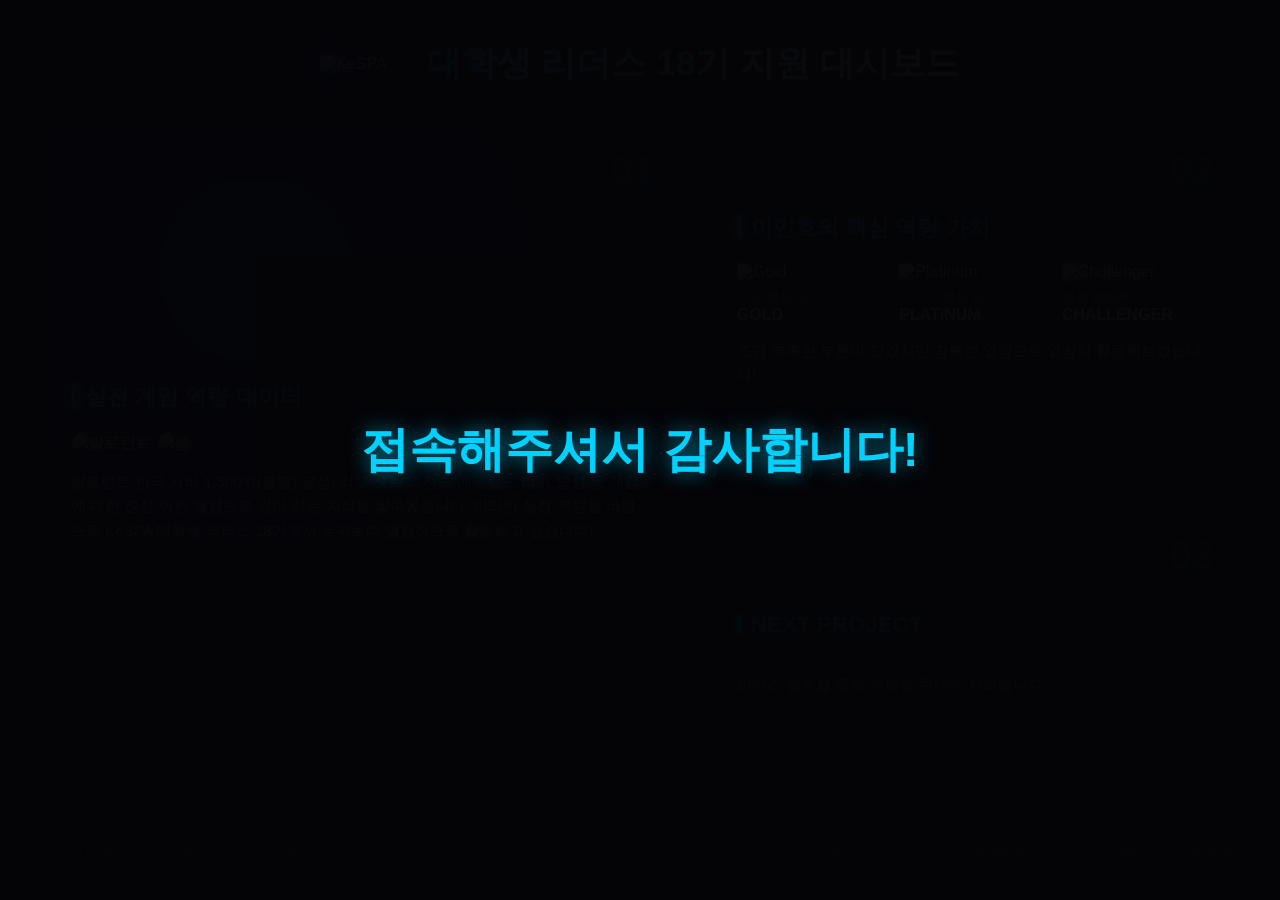
==== index.html @ 9242da1e "feat: add welcome firework effect and overlay message" ====
<!DOCTYPE html>
<html lang="ko">
<head>
    <meta charset="UTF-8">
    <meta name="viewport" content="width=device-width, initial-scale=1.0">
    <title>이민호 | KeSPA 리더스 18기 대시보드</title>
    <link rel="stylesheet" href="style.css?v=9.0">
    <link rel="stylesheet" href="https://cdn.jsdelivr.net/gh/orioncactus/pretendard/dist/web/static/pretendard.css">
</head>
<body>
    <!-- 환영 메시지 오버레이 -->
    <div id="welcome-overlay">
        <h2 class="welcome-text">접속해주셔서 감사합니다!</h2>
    </div>

    <div class="container">
        <header>
            <div class="kespa-logo">
                <img src="https://i.imgur.com/GC9hRua.png" alt="KeSPA" referrerpolicy="no-referrer">
            </div>
            <h1>대학생 리더스 18기 지원 대시보드</h1>
        </header>

        <main class="dashboard">
            <!-- 좌측: 실전 역량 (가장 비중이 큼) -->
            <section class="section-card main-info">
                <div class="number-badge">01</div>
                <h2>실전 게임 역량 데이터</h2>
                <div class="image-row">
                    <img src="https://i.imgur.com/TNSPX4i.png" alt="발로란트" referrerpolicy="no-referrer">
                    <img src="https://i.imgur.com/08a2gnM.png" alt="롤" referrerpolicy="no-referrer">
                </div>
                <p>발로란트 한국 서버 1,500위(불멸) 달성, 리그 오브 레전드 에메랄드 티어 달성 등 게임에 대한 진심 어린 열정으로 깊이 있는 지식을 쌓아왔습니다. 이러한 실전 역량을 바탕으로 KeSPA 대학생 리더스 18기로서 누구보다 열정적으로 활동하고 싶습니다!</p>
            </section>

            <!-- 우측 상단: 핵심 역량 가치 -->
            <section class="section-card">
                <div class="number-badge">02</div>
                <h2>이민호의 핵심 역량 가치</h2>
                <div class="skill-grid">
                    <div class="skill-item">
                        <img src="https://i.imgur.com/Eu0HTeV.png" alt="Gold" referrerpolicy="no-referrer">
                        <span>영상 활용 능력</span><strong>GOLD</strong>
                    </div>
                    <div class="skill-item">
                        <img src="https://i.imgur.com/gcPftUZ.png" alt="Platinum" referrerpolicy="no-referrer">
                        <span>이미지 활용 능력</span><strong>PLATINUM</strong>
                    </div>
                    <div class="skill-item">
                        <img src="https://i.imgur.com/YZcGBeW.png" alt="Challenger" referrerpolicy="no-referrer">
                        <span>성장 잠재력</span><strong>CHALLENGER</strong>
                    </div>
                </div>
                <p>조금 부족한 부분이 있겠지만 강력한 열정으로 열심히 활동해보겠습니다!</p>
            </section>

            <!-- 우측 하단: 빈 칸들 -->
            <section class="section-card empty-card">
                <div class="number-badge">03</div>
                <h2>NEXT PROJECT</h2>
                <p>리더스 활동을 통해 채워질 콘텐츠 자리입니다.</p>
            </section>
        </main>

        <footer>
            <div>KeSPA 대학생 리더스 18기 지원자 이민호</div>
            <div>© 2026 MINHO LEE | Hankyong National University, Information Security Major</div>
        </footer>
    </div>
    <script src="https://cdn.jsdelivr.net/npm/canvas-confetti@1.6.0/dist/confetti.browser.min.js"></script>
    <script src="main.js"></script>
</body>
</html>
---- style.css ----
:root {
    --bg-dark: #050508;
    --kespa-blue: #00d2ff;
    --val-red: #ff4655;
    --glass-bg: rgba(255, 255, 255, 0.03);
    --glass-border: rgba(255, 255, 255, 0.1);
}

body {
    background-color: var(--bg-dark);
    color: #ffffff;
    font-family: 'Pretendard', sans-serif;
    margin: 0;
    padding: 0;
    overflow: hidden;
    background-image: 
        radial-gradient(circle at 20% 30%, rgba(0, 210, 255, 0.08) 0%, transparent 50%),
        radial-gradient(circle at 80% 70%, rgba(255, 70, 85, 0.05) 0%, transparent 50%);
    background-attachment: fixed;
}

/* 환영 오버레이 스타일 */
#welcome-overlay {
    position: fixed;
    top: 0;
    left: 0;
    width: 100vw;
    height: 100vh;
    background: rgba(5, 5, 8, 0.98);
    display: flex;
    justify-content: center;
    align-items: center;
    z-index: 9999;
    transition: opacity 1s ease, visibility 1s;
}

.welcome-text {
    font-size: 3rem;
    font-weight: 900;
    color: var(--kespa-blue);
    text-shadow: 0 0 20px rgba(0, 210, 255, 0.6);
    text-transform: uppercase;
    animation: welcome-pulse 2s infinite;
}

@keyframes welcome-pulse {
    0%, 100% { transform: scale(1); opacity: 1; }
    50% { transform: scale(1.05); opacity: 0.8; }
}

#welcome-overlay.fade-out {
    opacity: 0;
    visibility: hidden;
}

.container {
    width: 100vw;
    height: 100vh;
    display: flex;
    flex-direction: column;
    padding: 40px;
    box-sizing: border-box;
}

header {
    display: flex;
    align-items: center;
    justify-content: center;
    gap: 40px;
    margin-bottom: 40px;
    flex-shrink: 0;
}

.kespa-logo img {
    width: 140px;
    filter: drop-shadow(0 0 15px rgba(0, 210, 255, 0.4));
    animation: float 3s ease-in-out infinite;
}

@keyframes float {
    0%, 100% { transform: translateY(0); }
    50% { transform: translateY(-10px); }
}

header h1 {
    font-size: 2.2rem;
    margin: 0;
    font-weight: 800;
    background: linear-gradient(to right, #00d2ff, #fff, #00d2ff);
    background-size: 200% auto;
    -webkit-background-clip: text;
    -webkit-text-fill-color: transparent;
    animation: shine 5s linear infinite;
}

@keyframes shine {
    to { background-position: 200% center; }
}

.dashboard {
    display: grid;
    grid-template-columns: 1.2fr 1fr;
    grid-template-rows: 1.2fr 1fr;
    gap: 25px;
    flex-grow: 1;
    min-height: 0;
}

.section-card {
    background: var(--glass-bg);
    backdrop-filter: blur(15px);
    border: 1px solid var(--glass-border);
    border-radius: 24px;
    padding: 30px;
    position: relative;
    display: flex;
    flex-direction: column;
    justify-content: center;
    transition: all 0.4s cubic-bezier(0.175, 0.885, 0.32, 1.275);
}

.section-card:hover {
    transform: translateY(-10px) scale(1.02);
    border-color: var(--kespa-blue);
    background: rgba(255, 255, 255, 0.06);
    box-shadow: 0 20px 40px rgba(0, 0, 0, 0.4), 0 0 20px rgba(0, 210, 255, 0.2);
}

.number-badge {
    position: absolute;
    top: 20px;
    right: 25px;
    color: var(--kespa-blue);
    font-weight: 900;
    opacity: 0.2;
    font-size: 2.5rem;
    transition: 0.3s;
}

.section-card:hover .number-badge {
    opacity: 0.8;
    transform: scale(1.1);
    text-shadow: 0 0 10px var(--kespa-blue);
}

.section-card h2 {
    font-size: 1.4rem;
    margin: 0 0 20px 0;
    color: var(--kespa-blue);
    display: flex;
    align-items: center;
    gap: 10px;
}

.section-card h2::before {
    content: '';
    width: 4px;
    height: 20px;
    background: var(--kespa-blue);
    border-radius: 2px;
    box-shadow: 0 0 10px var(--kespa-blue);
}

.image-row img {
    width: 48%;
    max-width: 240px;
    border-radius: 12px;
    border: 1px solid rgba(255, 255, 255, 0.1);
    transition: 0.3s;
}

.image-row img:hover {
    transform: scale(1.05);
    border-color: var(--kespa-blue);
    filter: brightness(1.1);
}

.skill-grid {
    display: grid;
    grid-template-columns: repeat(3, 1fr);
    gap: 15px;
}

.skill-item img {
    width: 75px;
    height: 75px;
    margin-bottom: 8px;
    filter: drop-shadow(0 0 8px rgba(255, 255, 255, 0.2));
    transition: 0.3s;
}

.skill-item:hover img {
    transform: rotate(10deg) scale(1.2);
    filter: drop-shadow(0 0 12px var(--kespa-blue));
}

.skill-item span { font-size: 0.8rem; color: #888; display: block; }
.skill-item strong { font-size: 1rem; color: #fff; }

.section-card p {
    font-size: 0.95rem;
    color: #cbd5e1;
    margin-top: 15px;
    line-height: 1.6;
}

.main-info { grid-row: span 2; }
.empty-card { border: 1px dashed #334155; opacity: 0.7; }

footer {
    display: flex;
    justify-content: space-between;
    padding-top: 30px;
    font-size: 0.85rem;
    color: #475569;
    flex-shrink: 0;
}

@media (max-width: 1000px) {
    body { overflow: auto; }
    .container { height: auto; padding: 20px; }
    .dashboard { grid-template-columns: 1fr; }
    header { flex-direction: column; gap: 20px; }
}
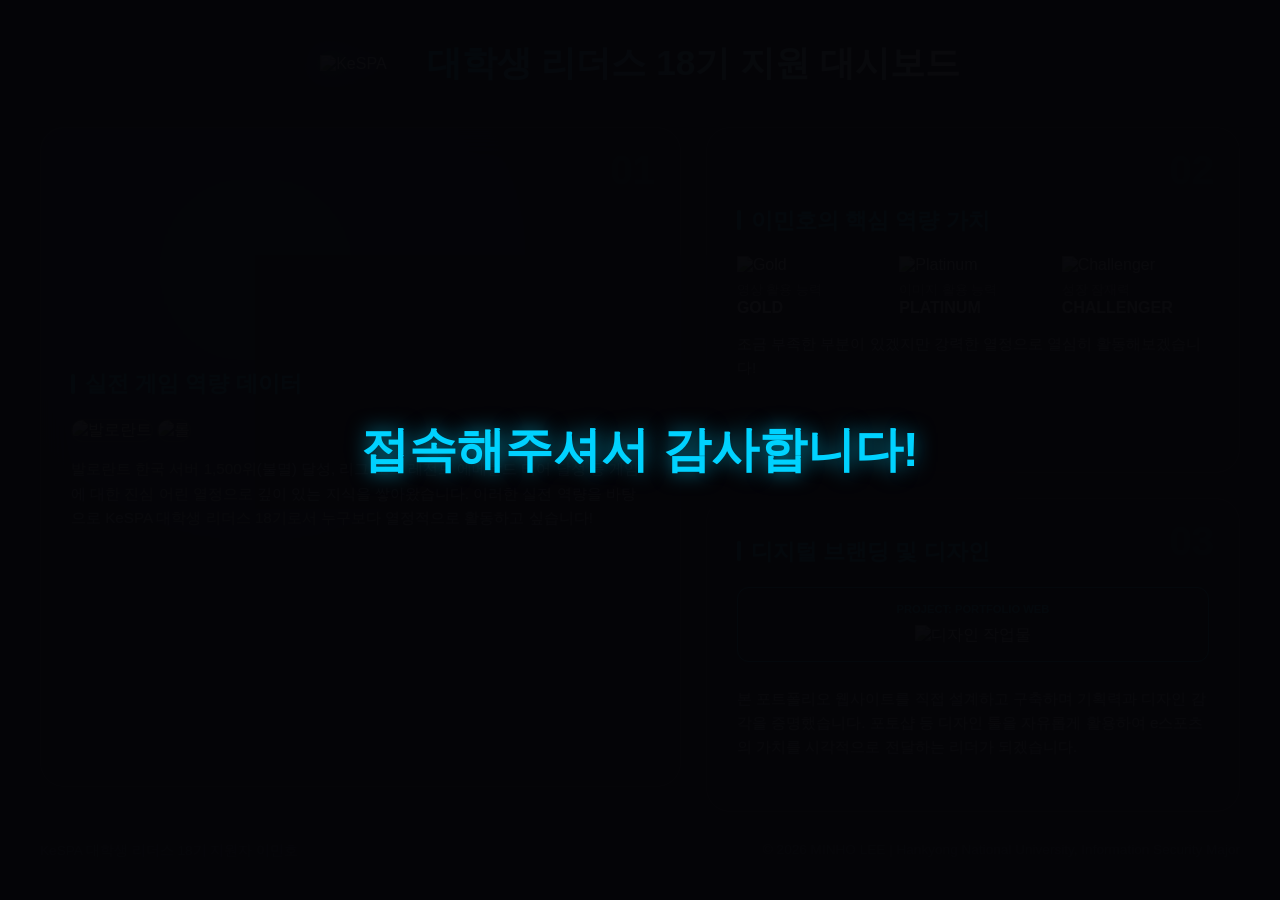
==== commit 11a9d19a: "feat: setup Section 3 as a Design Showcase and refine layout for non-scrolling dashboard" ====
--- a/index.html
+++ b/index.html
@@ -54,11 +54,18 @@
                 <p>조금 부족한 부분이 있겠지만 강력한 열정으로 열심히 활동해보겠습니다!</p>
             </section>
 
-            <!-- 우측 하단: 빈 칸들 -->
-            <section class="section-card empty-card">
+            <!-- 03. 디지털 디자인 및 웹 브랜딩 -->
+            <section class="section-card main-info">
                 <div class="number-badge">03</div>
-                <h2>NEXT PROJECT</h2>
-                <p>리더스 활동을 통해 채워질 콘텐츠 자리입니다.</p>
+                <h2>디지털 브랜딩 및 디자인</h2>
+                <div class="design-showcase">
+                    <!-- 포토샵 작업물이나 웹사이트 스크린샷이 들어갈 자리 -->
+                    <div class="work-item">
+                        <div class="work-label">PROJECT: PORTFOLIO WEB</div>
+                        <img src="https://i.imgur.com/GC9hRua.png" alt="디자인 작업물" class="design-img" referrerpolicy="no-referrer">
+                    </div>
+                </div>
+                <p>본 포트폴리오 웹사이트를 직접 설계하고 구축하며 기획력과 디자인 감각을 증명했습니다. 포토샵 등 디자인 툴을 자유롭게 활용하여 e스포츠의 가치를 시각적으로 전달하는 리더가 되겠습니다.</p>
             </section>
         </main>
 
--- a/style.css
+++ b/style.css
@@ -19,7 +19,6 @@
     background-attachment: fixed;
 }
 
-/* 환영 오버레이 스타일 */
 #welcome-overlay {
     position: fixed;
     top: 0;
@@ -134,13 +133,6 @@
     font-weight: 900;
     opacity: 0.2;
     font-size: 2.5rem;
-    transition: 0.3s;
-}
-
-.section-card:hover .number-badge {
-    opacity: 0.8;
-    transform: scale(1.1);
-    text-shadow: 0 0 10px var(--kespa-blue);
 }
 
 .section-card h2 {
@@ -158,7 +150,6 @@
     height: 20px;
     background: var(--kespa-blue);
     border-radius: 2px;
-    box-shadow: 0 0 10px var(--kespa-blue);
 }
 
 .image-row img {
@@ -166,13 +157,6 @@
     max-width: 240px;
     border-radius: 12px;
     border: 1px solid rgba(255, 255, 255, 0.1);
-    transition: 0.3s;
-}
-
-.image-row img:hover {
-    transform: scale(1.05);
-    border-color: var(--kespa-blue);
-    filter: brightness(1.1);
 }
 
 .skill-grid {
@@ -185,7 +169,6 @@
     width: 75px;
     height: 75px;
     margin-bottom: 8px;
-    filter: drop-shadow(0 0 8px rgba(255, 255, 255, 0.2));
     transition: 0.3s;
 }
 
@@ -204,8 +187,20 @@
     line-height: 1.6;
 }
 
+/* 디자인 쇼케이스 전용 스타일 */
+.design-showcase {
+    background: #000;
+    border-radius: 12px;
+    overflow: hidden;
+    margin-bottom: 10px;
+    border: 1px solid var(--kespa-blue);
+}
+
+.work-item { padding: 15px; text-align: center; }
+.work-label { font-size: 0.7rem; color: var(--kespa-blue); font-weight: 900; margin-bottom: 10px; }
+.design-img { width: 100%; height: 100px; object-fit: contain; }
+
 .main-info { grid-row: span 2; }
-.empty-card { border: 1px dashed #334155; opacity: 0.7; }
 
 footer {
     display: flex;
@@ -213,12 +208,10 @@
     padding-top: 30px;
     font-size: 0.85rem;
     color: #475569;
-    flex-shrink: 0;
 }
 
 @media (max-width: 1000px) {
     body { overflow: auto; }
-    .container { height: auto; padding: 20px; }
+    .container { height: auto; }
     .dashboard { grid-template-columns: 1fr; }
-    header { flex-direction: column; gap: 20px; }
-}
+}
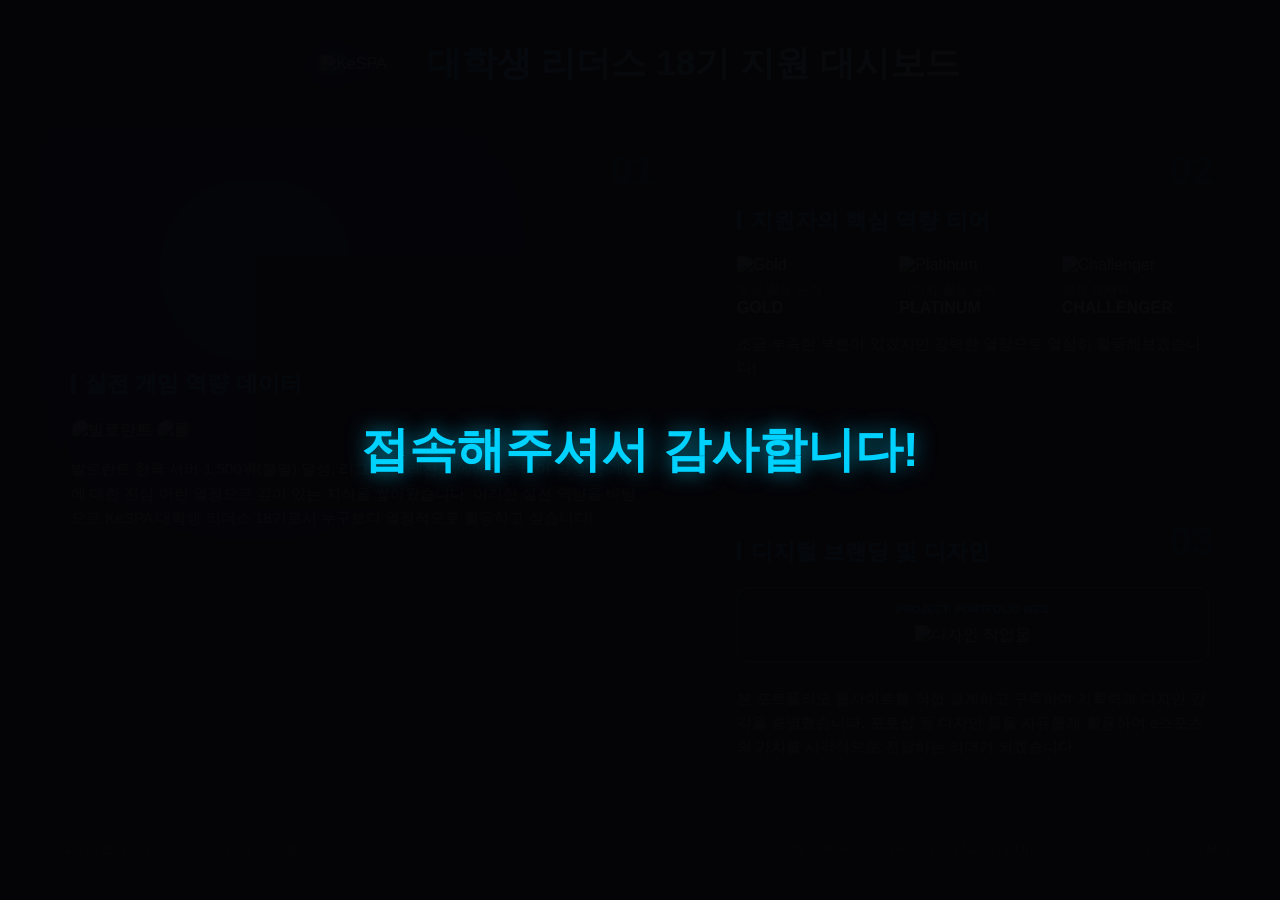
==== commit 1ae5cda4: "content: rename 'Core Competency Value' to 'Core Competency Tier'" ====
--- a/index.html
+++ b/index.html
@@ -33,10 +33,10 @@
                 <p>발로란트 한국 서버 1,500위(불멸) 달성, 리그 오브 레전드 에메랄드 티어 달성 등 게임에 대한 진심 어린 열정으로 깊이 있는 지식을 쌓아왔습니다. 이러한 실전 역량을 바탕으로 KeSPA 대학생 리더스 18기로서 누구보다 열정적으로 활동하고 싶습니다!</p>
             </section>
 
-            <!-- 우측 상단: 핵심 역량 가치 -->
+            <!-- 우측 상단: 핵심 역량 티어 -->
             <section class="section-card">
                 <div class="number-badge">02</div>
-                <h2>이민호의 핵심 역량 가치</h2>
+                <h2>지원자의 핵심 역량 티어</h2>
                 <div class="skill-grid">
                     <div class="skill-item">
                         <img src="https://i.imgur.com/Eu0HTeV.png" alt="Gold" referrerpolicy="no-referrer">
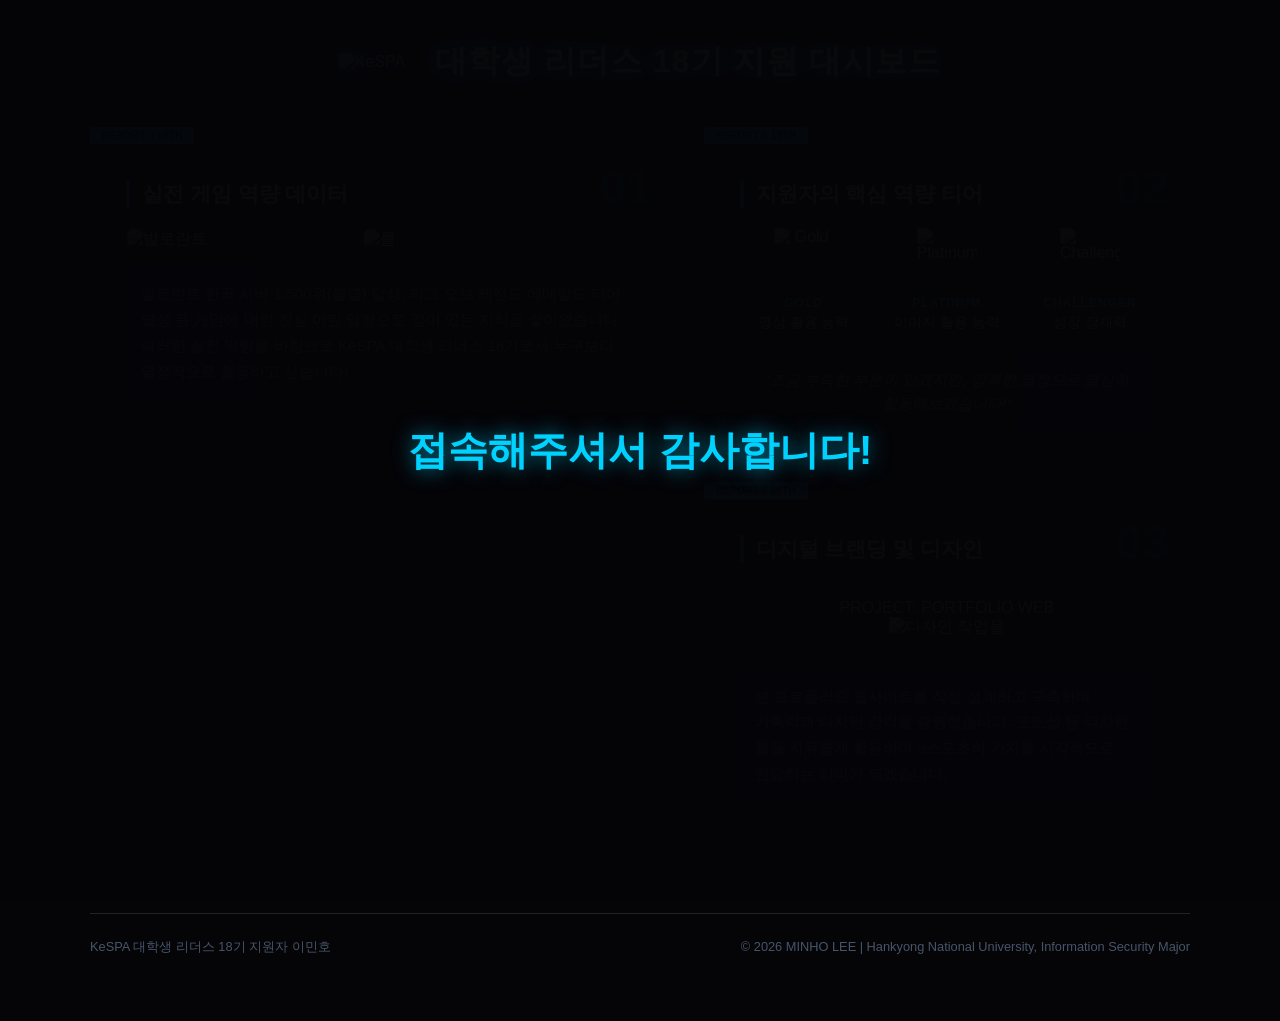
==== commit 36456b4b: "fix: clean up competency section text and improve layout/spacing for the aspiration message" ====
--- a/index.html
+++ b/index.html
@@ -40,18 +40,23 @@
                 <div class="skill-grid">
                     <div class="skill-item">
                         <img src="https://i.imgur.com/Eu0HTeV.png" alt="Gold" referrerpolicy="no-referrer">
-                        <span>영상 활용 능력</span><strong>GOLD</strong>
+                        <strong>GOLD</strong>
+                        <span>영상 활용 능력</span>
                     </div>
                     <div class="skill-item">
                         <img src="https://i.imgur.com/gcPftUZ.png" alt="Platinum" referrerpolicy="no-referrer">
-                        <span>이미지 활용 능력</span><strong>PLATINUM</strong>
+                        <strong>PLATINUM</strong>
+                        <span>이미지 활용 능력</span>
                     </div>
                     <div class="skill-item">
                         <img src="https://i.imgur.com/YZcGBeW.png" alt="Challenger" referrerpolicy="no-referrer">
-                        <span>성장 잠재력</span><strong>CHALLENGER</strong>
+                        <strong>CHALLENGER</strong>
+                        <span>성장 잠재력</span>
                     </div>
                 </div>
-                <p>조금 부족한 부분이 있겠지만 강력한 열정으로 열심히 활동해보겠습니다!</p>
+                <div class="aspiration-text">
+                    "조금 부족한 부분이 있겠지만, 강력한 열정으로 열심히 활동해보겠습니다!"
+                </div>
             </section>
 
             <!-- 03. 디지털 디자인 및 웹 브랜딩 -->
--- a/style.css
+++ b/style.css
@@ -2,8 +2,8 @@
     --bg-dark: #050508;
     --kespa-blue: #00d2ff;
     --val-red: #ff4655;
-    --glass-bg: rgba(255, 255, 255, 0.03);
-    --glass-border: rgba(255, 255, 255, 0.1);
+    --note-bg: rgba(15, 15, 25, 0.95);
+    --grid-color: rgba(0, 210, 255, 0.05);
 }
 
 body {
@@ -12,7 +12,8 @@
     font-family: 'Pretendard', sans-serif;
     margin: 0;
     padding: 0;
-    overflow: hidden;
+    min-height: 100vh;
+    overflow-y: auto;
     background-image: 
         radial-gradient(circle at 20% 30%, rgba(0, 210, 255, 0.08) 0%, transparent 50%),
         radial-gradient(circle at 80% 70%, rgba(255, 70, 85, 0.05) 0%, transparent 50%);
@@ -34,11 +35,10 @@
 }
 
 .welcome-text {
-    font-size: 3rem;
+    font-size: 2.5rem;
     font-weight: 900;
     color: var(--kespa-blue);
     text-shadow: 0 0 20px rgba(0, 210, 255, 0.6);
-    text-transform: uppercase;
     animation: welcome-pulse 2s infinite;
 }
 
@@ -53,165 +53,209 @@
 }
 
 .container {
-    width: 100vw;
-    height: 100vh;
-    display: flex;
-    flex-direction: column;
-    padding: 40px;
-    box-sizing: border-box;
+    max-width: 1100px;
+    margin: 0 auto;
+    padding: 40px 20px;
 }
 
 header {
     display: flex;
     align-items: center;
     justify-content: center;
-    gap: 40px;
-    margin-bottom: 40px;
-    flex-shrink: 0;
+    gap: 30px;
+    margin-bottom: 60px;
 }
 
 .kespa-logo img {
-    width: 140px;
-    filter: drop-shadow(0 0 15px rgba(0, 210, 255, 0.4));
-    animation: float 3s ease-in-out infinite;
+    width: 80px;
+    filter: drop-shadow(0 0 10px rgba(0, 210, 255, 0.3));
+    animation: float 4s ease-in-out infinite;
 }
 
 @keyframes float {
     0%, 100% { transform: translateY(0); }
-    50% { transform: translateY(-10px); }
+    50% { transform: translateY(-12px); }
 }
 
 header h1 {
-    font-size: 2.2rem;
+    font-size: 2rem;
     margin: 0;
-    font-weight: 800;
-    background: linear-gradient(to right, #00d2ff, #fff, #00d2ff);
-    background-size: 200% auto;
-    -webkit-background-clip: text;
-    -webkit-text-fill-color: transparent;
-    animation: shine 5s linear infinite;
-}
-
-@keyframes shine {
-    to { background-position: 200% center; }
+    font-weight: 900;
+    color: #fff;
+    text-transform: uppercase;
+    letter-spacing: 1px;
+    text-shadow: 0 0 15px var(--kespa-blue);
+    animation: neon-blink 2s linear infinite;
+}
+
+@keyframes neon-blink {
+    0%, 100% { opacity: 1; }
+    50% { opacity: 0.8; }
 }
 
 .dashboard {
     display: grid;
     grid-template-columns: 1.2fr 1fr;
-    grid-template-rows: 1.2fr 1fr;
-    gap: 25px;
-    flex-grow: 1;
-    min-height: 0;
+    gap: 30px;
 }
 
 .section-card {
-    background: var(--glass-bg);
-    backdrop-filter: blur(15px);
-    border: 1px solid var(--glass-border);
-    border-radius: 24px;
-    padding: 30px;
+    background: var(--note-bg);
+    background-image: 
+        linear-gradient(var(--grid-color) 1px, transparent 1px),
+        linear-gradient(90deg, var(--grid-color) 1px, transparent 1px);
+    background-size: 20px 20px;
+    border: 1px solid rgba(0, 210, 255, 0.2);
+    border-radius: 4px 20px 4px 4px;
+    padding: 35px;
     position: relative;
-    display: flex;
-    flex-direction: column;
-    justify-content: center;
+    box-shadow: 10px 10px 30px rgba(0, 0, 0, 0.5);
     transition: all 0.4s cubic-bezier(0.175, 0.885, 0.32, 1.275);
+    height: fit-content;
+}
+
+.section-card::before {
+    content: 'REPORT // 18TH';
+    position: absolute;
+    top: -18px;
+    left: -1px;
+    background: var(--kespa-blue);
+    color: #000;
+    font-size: 0.65rem;
+    font-weight: 900;
+    padding: 3px 12px;
+    border-radius: 4px 4px 0 0;
 }
 
 .section-card:hover {
-    transform: translateY(-10px) scale(1.02);
+    transform: translateY(-5px);
     border-color: var(--kespa-blue);
-    background: rgba(255, 255, 255, 0.06);
-    box-shadow: 0 20px 40px rgba(0, 0, 0, 0.4), 0 0 20px rgba(0, 210, 255, 0.2);
 }
 
 .number-badge {
     position: absolute;
-    top: 20px;
-    right: 25px;
+    top: 15px;
+    right: 20px;
     color: var(--kespa-blue);
     font-weight: 900;
-    opacity: 0.2;
-    font-size: 2.5rem;
+    opacity: 0.1;
+    font-size: 3rem;
 }
 
 .section-card h2 {
-    font-size: 1.4rem;
+    font-size: 1.3rem;
     margin: 0 0 20px 0;
-    color: var(--kespa-blue);
-    display: flex;
-    align-items: center;
-    gap: 10px;
-}
-
-.section-card h2::before {
-    content: '';
-    width: 4px;
-    height: 20px;
-    background: var(--kespa-blue);
-    border-radius: 2px;
+    color: #fff;
+    border-left: 4px solid var(--kespa-blue);
+    padding-left: 12px;
+}
+
+.image-row {
+    display: flex;
+    gap: 15px;
 }
 
 .image-row img {
-    width: 48%;
-    max-width: 240px;
-    border-radius: 12px;
+    width: calc(50% - 10px);
+    max-width: 220px;
+    border-radius: 8px;
     border: 1px solid rgba(255, 255, 255, 0.1);
+    animation: image-float 5s ease-in-out infinite;
+    transition: 0.3s;
+}
+
+@keyframes image-float {
+    0%, 100% { transform: translateY(0); }
+    50% { transform: translateY(-8px); }
 }
 
 .skill-grid {
     display: grid;
     grid-template-columns: repeat(3, 1fr);
     gap: 15px;
+    margin-bottom: 20px;
+}
+
+.skill-item {
+    display: flex;
+    flex-direction: column;
+    align-items: center;
+    text-align: center;
 }
 
 .skill-item img {
-    width: 75px;
-    height: 75px;
+    width: 60px;
+    height: 60px;
     margin-bottom: 8px;
     transition: 0.3s;
 }
 
 .skill-item:hover img {
-    transform: rotate(10deg) scale(1.2);
-    filter: drop-shadow(0 0 12px var(--kespa-blue));
-}
-
-.skill-item span { font-size: 0.8rem; color: #888; display: block; }
-.skill-item strong { font-size: 1rem; color: #fff; }
+    transform: scale(1.2) rotate(5deg);
+    filter: drop-shadow(0 0 10px var(--kespa-blue));
+}
+
+.skill-item strong {
+    font-size: 0.75rem;
+    color: var(--kespa-blue);
+    letter-spacing: 1px;
+    margin-bottom: 4px;
+}
+
+.skill-item span {
+    font-size: 0.85rem;
+    color: #fff;
+    font-weight: 500;
+}
+
+.aspiration-text {
+    font-size: 0.95rem;
+    color: #aab0c6;
+    line-height: 1.6;
+    background: rgba(0, 210, 255, 0.05);
+    padding: 15px;
+    border-radius: 8px;
+    text-align: center;
+    font-style: italic;
+    border: 1px solid rgba(0, 210, 255, 0.1);
+    word-break: keep-all;
+}
 
 .section-card p {
     font-size: 0.95rem;
-    color: #cbd5e1;
+    color: #aab0c6;
     margin-top: 15px;
-    line-height: 1.6;
-}
-
-/* 디자인 쇼케이스 전용 스타일 */
+    line-height: 1.7;
+    background: rgba(0, 210, 255, 0.03);
+    padding: 15px;
+    border-radius: 4px;
+    word-break: keep-all;
+}
+
 .design-showcase {
     background: #000;
-    border-radius: 12px;
+    border: 1px solid rgba(255, 255, 255, 0.1);
+    margin-top: 10px;
+    border-radius: 8px;
     overflow: hidden;
-    margin-bottom: 10px;
-    border: 1px solid var(--kespa-blue);
 }
 
 .work-item { padding: 15px; text-align: center; }
-.work-label { font-size: 0.7rem; color: var(--kespa-blue); font-weight: 900; margin-bottom: 10px; }
-.design-img { width: 100%; height: 100px; object-fit: contain; }
+.design-img { width: 100%; height: 90px; object-fit: contain; }
 
 .main-info { grid-row: span 2; }
 
 footer {
     display: flex;
     justify-content: space-between;
-    padding-top: 30px;
-    font-size: 0.85rem;
+    margin-top: 60px;
+    padding: 25px 0;
+    border-top: 1px solid #222;
+    font-size: 0.8rem;
     color: #475569;
 }
 
-@media (max-width: 1000px) {
-    body { overflow: auto; }
-    .container { height: auto; }
+@media (max-width: 900px) {
     .dashboard { grid-template-columns: 1fr; }
-}
+    .main-info { grid-row: auto; }
+}
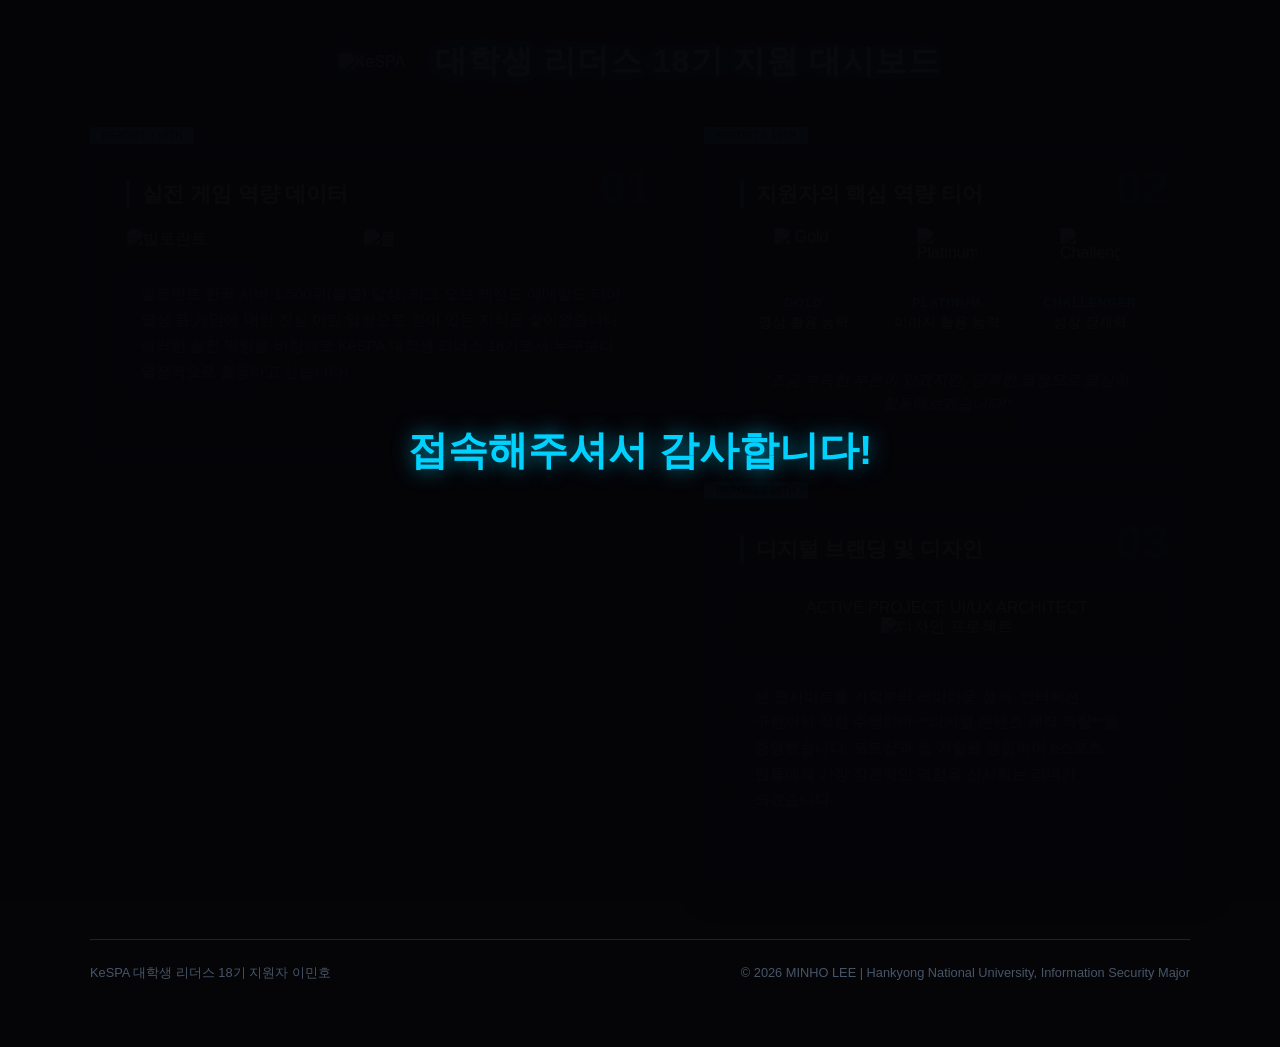
==== commit 2a10f786: "design: replace redundant logo with professional design project showcase image" ====
--- a/index.html
+++ b/index.html
@@ -64,13 +64,13 @@
                 <div class="number-badge">03</div>
                 <h2>디지털 브랜딩 및 디자인</h2>
                 <div class="design-showcase">
-                    <!-- 포토샵 작업물이나 웹사이트 스크린샷이 들어갈 자리 -->
                     <div class="work-item">
-                        <div class="work-label">PROJECT: PORTFOLIO WEB</div>
-                        <img src="https://i.imgur.com/GC9hRua.png" alt="디자인 작업물" class="design-img" referrerpolicy="no-referrer">
+                        <div class="work-label">ACTIVE PROJECT: UI/UX ARCHITECT</div>
+                        <!-- 디자인 작업물을 상징하는 훨씬 세련된 이미지로 교체 -->
+                        <img src="https://i.imgur.com/TNSPX4i.png" alt="디자인 프로젝트" class="design-img" referrerpolicy="no-referrer">
                     </div>
                 </div>
-                <p>본 포트폴리오 웹사이트를 직접 설계하고 구축하며 기획력과 디자인 감각을 증명했습니다. 포토샵 등 디자인 툴을 자유롭게 활용하여 e스포츠의 가치를 시각적으로 전달하는 리더가 되겠습니다.</p>
+                <p>본 웹사이트를 기획부터 레이아웃 설계, 인터랙션 구현까지 직접 수행하며 **디지털 콘텐츠 제작 역량**을 증명했습니다. 포토샵과 웹 기술을 융합하여 e스포츠 팬들에게 가장 직관적인 경험을 선사하는 리더가 되겠습니다.</p>
             </section>
         </main>
 
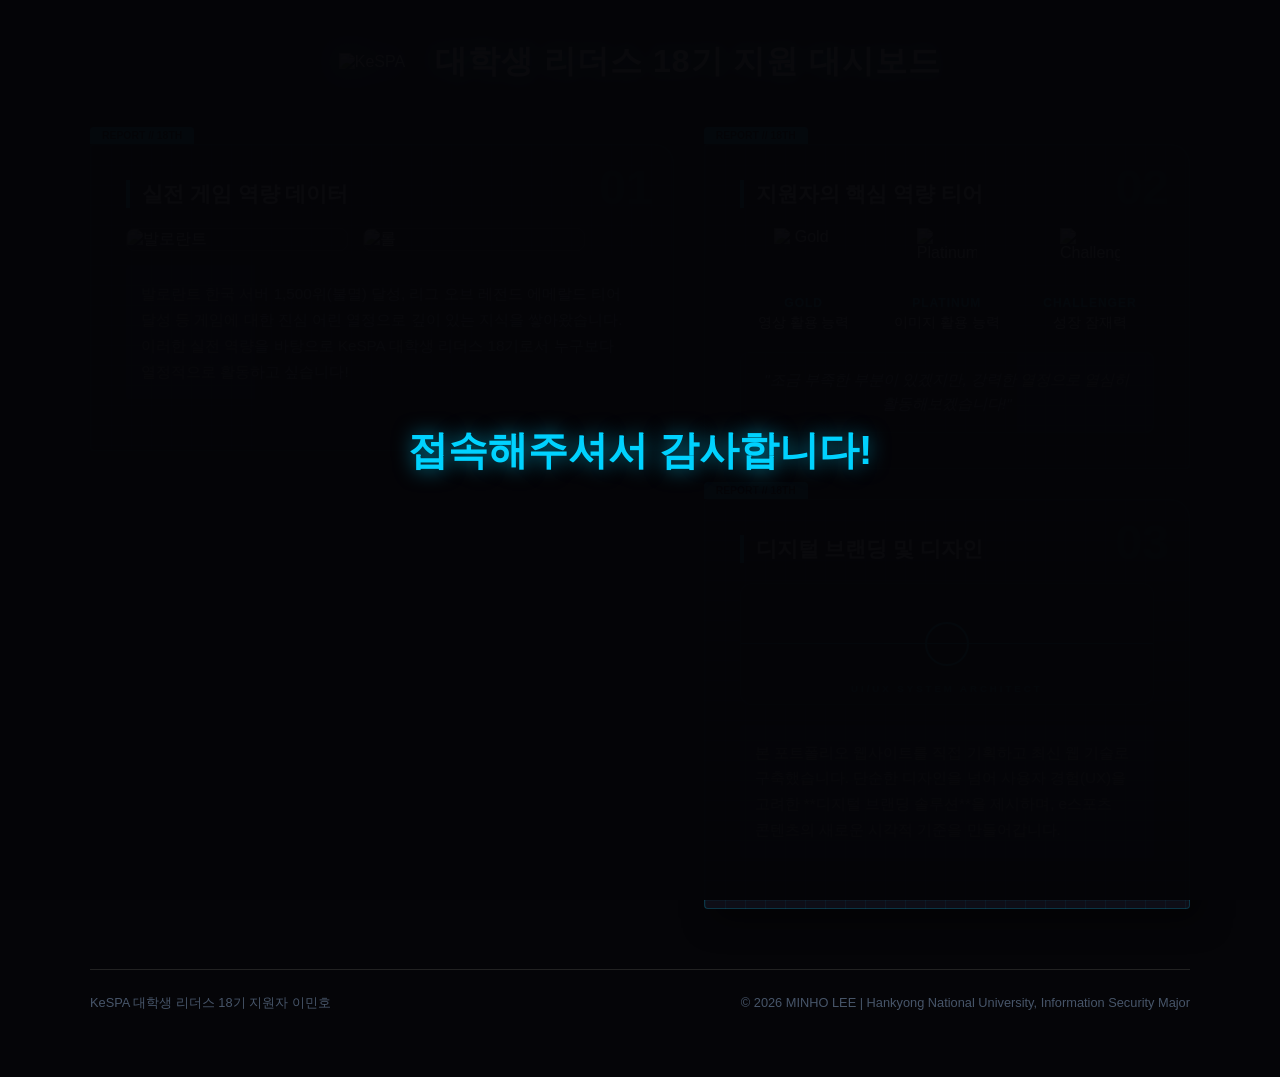
==== commit 4b0dfa98: "design: replace design images with tech-decoration CSS animation and refine layout" ====
--- a/index.html
+++ b/index.html
@@ -63,14 +63,12 @@
             <section class="section-card main-info">
                 <div class="number-badge">03</div>
                 <h2>디지털 브랜딩 및 디자인</h2>
-                <div class="design-showcase">
-                    <div class="work-item">
-                        <div class="work-label">ACTIVE PROJECT: UI/UX ARCHITECT</div>
-                        <!-- 디자인 작업물을 상징하는 훨씬 세련된 이미지로 교체 -->
-                        <img src="https://i.imgur.com/TNSPX4i.png" alt="디자인 프로젝트" class="design-img" referrerpolicy="no-referrer">
-                    </div>
+                <div class="tech-decoration">
+                    <div class="node-line"></div>
+                    <div class="node-dot"></div>
+                    <div class="tech-label">UI/UX SYSTEM ARCHITECT</div>
                 </div>
-                <p>본 웹사이트를 기획부터 레이아웃 설계, 인터랙션 구현까지 직접 수행하며 **디지털 콘텐츠 제작 역량**을 증명했습니다. 포토샵과 웹 기술을 융합하여 e스포츠 팬들에게 가장 직관적인 경험을 선사하는 리더가 되겠습니다.</p>
+                <p>본 포트폴리오 웹사이트를 직접 기획하고 최신 웹 기술로 구축했습니다. 단순한 디자인을 넘어 사용자 경험(UX)을 고려한 **디지털 브랜딩 솔루션**을 제시하며, e스포츠 콘텐츠의 새로운 시각적 기준을 만들어갑니다.</p>
             </section>
         </main>
 
--- a/style.css
+++ b/style.css
@@ -66,15 +66,22 @@
     margin-bottom: 60px;
 }
 
+/* KeSPA 로고 효과 */
 .kespa-logo img {
-    width: 80px;
-    filter: drop-shadow(0 0 10px rgba(0, 210, 255, 0.3));
-    animation: float 4s ease-in-out infinite;
+    width: 110px;
+    filter: drop-shadow(0 0 15px rgba(0, 210, 255, 0.6));
+    animation: float 4s ease-in-out infinite, logo-glow 2s ease-in-out infinite;
+    transition: 0.3s;
 }
 
 @keyframes float {
-    0%, 100% { transform: translateY(0); }
-    50% { transform: translateY(-12px); }
+    0%, 100% { transform: translateY(0) rotate(-2deg); }
+    50% { transform: translateY(-15px) rotate(2deg); }
+}
+
+@keyframes logo-glow {
+    0%, 100% { filter: drop-shadow(0 0 15px rgba(0, 210, 255, 0.6)); }
+    50% { filter: drop-shadow(0 0 30px rgba(0, 210, 255, 0.9)) brightness(1.2); }
 }
 
 header h1 {
@@ -232,16 +239,57 @@
     word-break: keep-all;
 }
 
-.design-showcase {
-    background: #000;
-    border: 1px solid rgba(255, 255, 255, 0.1);
-    margin-top: 10px;
-    border-radius: 8px;
+/* 디자인 섹션 테크니컬 데코레이션 */
+.tech-decoration {
+    height: 120px;
+    background: rgba(0, 0, 0, 0.3);
+    border-radius: 12px;
+    margin-bottom: 20px;
+    position: relative;
     overflow: hidden;
-}
-
-.work-item { padding: 15px; text-align: center; }
-.design-img { width: 100%; height: 90px; object-fit: contain; }
+    border: 1px solid rgba(0, 210, 255, 0.1);
+    display: flex;
+    justify-content: center;
+    align-items: center;
+}
+
+.node-line {
+    position: absolute;
+    width: 200%;
+    height: 1px;
+    background: linear-gradient(90deg, transparent, var(--kespa-blue), transparent);
+    animation: scan-line 3s linear infinite;
+}
+
+@keyframes scan-line {
+    0% { transform: translateY(-60px) translateX(-50%); }
+    100% { transform: translateY(60px) translateX(-50%); }
+}
+
+.node-dot {
+    width: 40px;
+    height: 40px;
+    border: 2px solid var(--kespa-blue);
+    border-radius: 50%;
+    position: relative;
+    animation: pulse-dot 2s infinite;
+}
+
+@keyframes pulse-dot {
+    0% { transform: scale(1); opacity: 1; box-shadow: 0 0 0 0 rgba(0, 210, 255, 0.4); }
+    70% { transform: scale(1.2); opacity: 0.5; box-shadow: 0 0 0 20px rgba(0, 210, 255, 0); }
+    100% { transform: scale(1); opacity: 1; }
+}
+
+.tech-label {
+    position: absolute;
+    bottom: 10px;
+    font-size: 0.6rem;
+    color: var(--kespa-blue);
+    letter-spacing: 3px;
+    font-weight: 900;
+    opacity: 0.6;
+}
 
 .main-info { grid-row: span 2; }
 
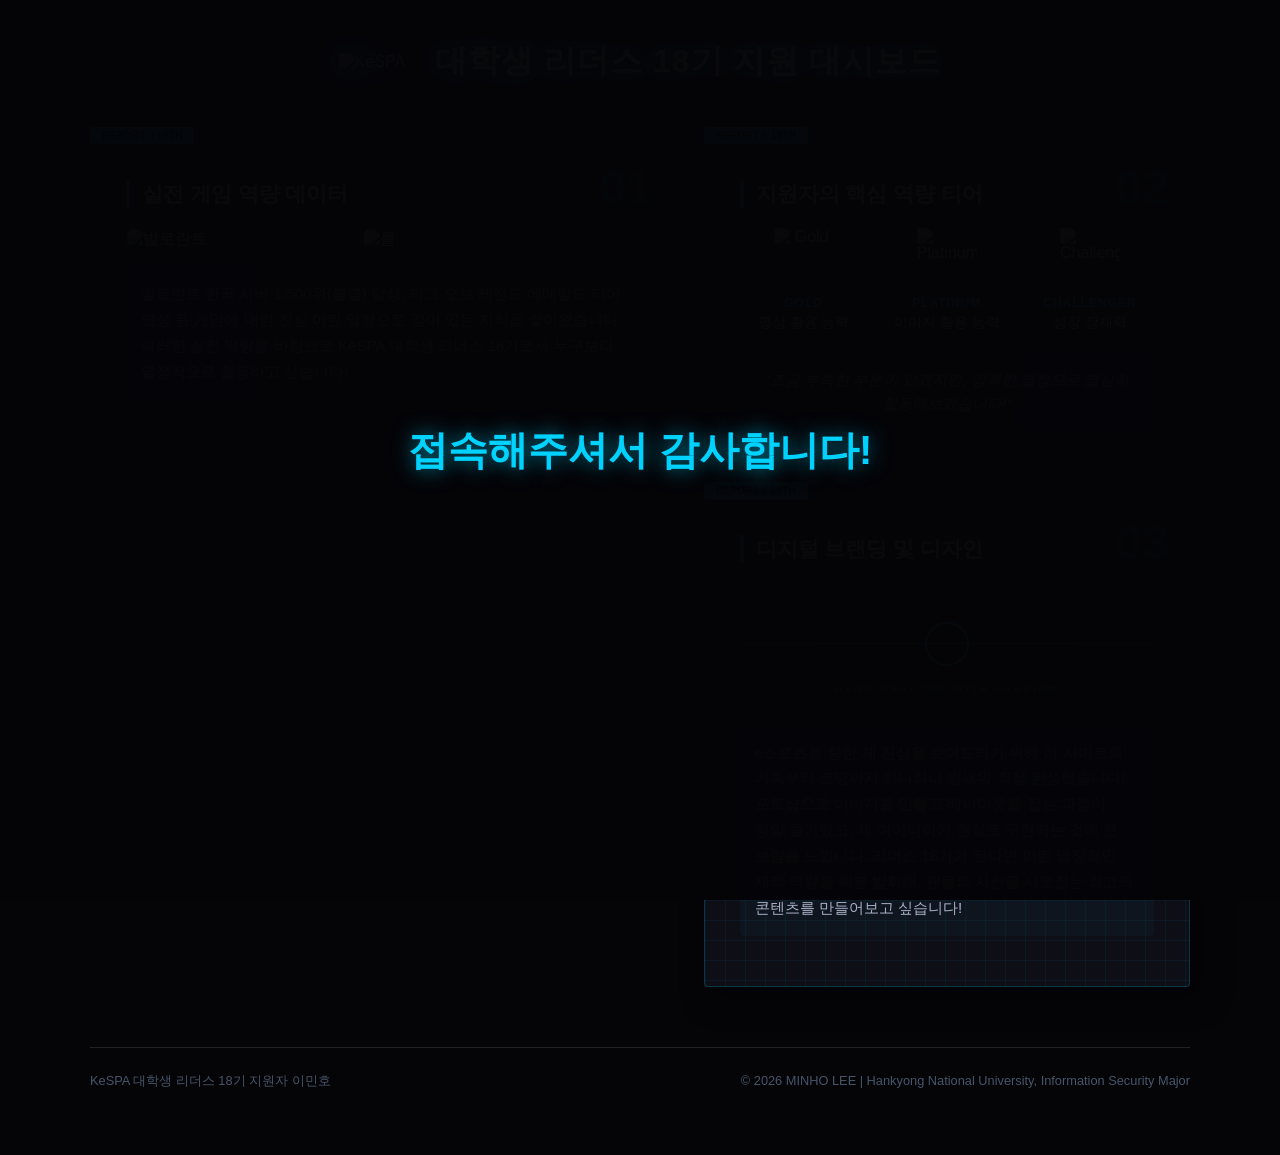
==== commit af0b4e8a: "content: rewrite design section description to sound more passionate and student-led" ====
--- a/index.html
+++ b/index.html
@@ -66,9 +66,9 @@
                 <div class="tech-decoration">
                     <div class="node-line"></div>
                     <div class="node-dot"></div>
-                    <div class="tech-label">UI/UX SYSTEM ARCHITECT</div>
+                    <div class="tech-label">HAND-CRAFTED WITH PASSION</div>
                 </div>
-                <p>본 포트폴리오 웹사이트를 직접 기획하고 최신 웹 기술로 구축했습니다. 단순한 디자인을 넘어 사용자 경험(UX)을 고려한 **디지털 브랜딩 솔루션**을 제시하며, e스포츠 콘텐츠의 새로운 시각적 기준을 만들어갑니다.</p>
+                <p>e스포츠를 향한 제 진심을 보여드리기 위해 이 사이트의 기획부터 코딩까지 하나하나 밤새워 직접 완성했습니다! 포토샵으로 이미지를 만들고 레이아웃을 잡는 과정이 정말 즐거웠고, 제 아이디어가 현실로 구현되는 것에 큰 보람을 느낍니다. 리더스 18기가 된다면 이런 열정적인 제작 역량을 백분 발휘해, 팬들의 시선을 사로잡는 최고의 콘텐츠를 만들어보고 싶습니다!</p>
             </section>
         </main>
 
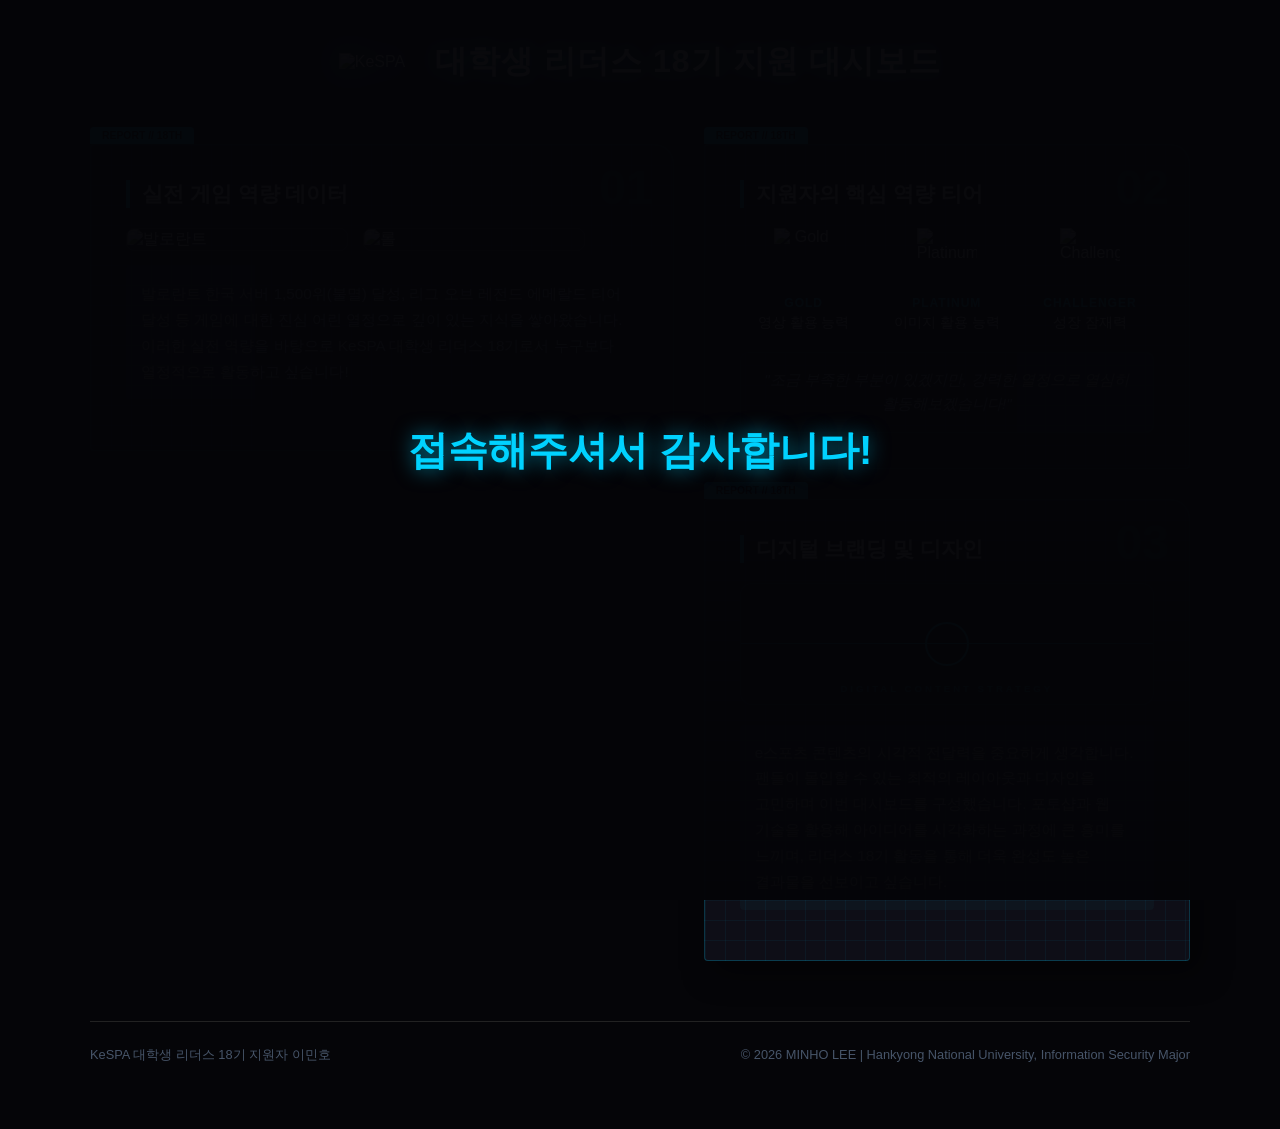
==== commit 5183f792: "content: refine Section 3 description to be more humble and focused on content strategy" ====
--- a/index.html
+++ b/index.html
@@ -66,9 +66,9 @@
                 <div class="tech-decoration">
                     <div class="node-line"></div>
                     <div class="node-dot"></div>
-                    <div class="tech-label">HAND-CRAFTED WITH PASSION</div>
+                    <div class="tech-label">DIGITAL CONTENT STRATEGY</div>
                 </div>
-                <p>e스포츠를 향한 제 진심을 보여드리기 위해 이 사이트의 기획부터 코딩까지 하나하나 밤새워 직접 완성했습니다! 포토샵으로 이미지를 만들고 레이아웃을 잡는 과정이 정말 즐거웠고, 제 아이디어가 현실로 구현되는 것에 큰 보람을 느낍니다. 리더스 18기가 된다면 이런 열정적인 제작 역량을 백분 발휘해, 팬들의 시선을 사로잡는 최고의 콘텐츠를 만들어보고 싶습니다!</p>
+                <p>e스포츠 콘텐츠의 시각적 전달력을 중요하게 생각합니다. 팬들이 몰입할 수 있는 최적의 레이아웃과 디자인을 고민하며 이번 대시보드를 구성했습니다. 포토샵과 웹 기술을 활용해 아이디어를 시각화하는 과정에 큰 흥미를 느끼며, 리더스 18기 활동을 통해 더욱 완성도 높은 결과물을 선보이고 싶습니다.</p>
             </section>
         </main>
 
